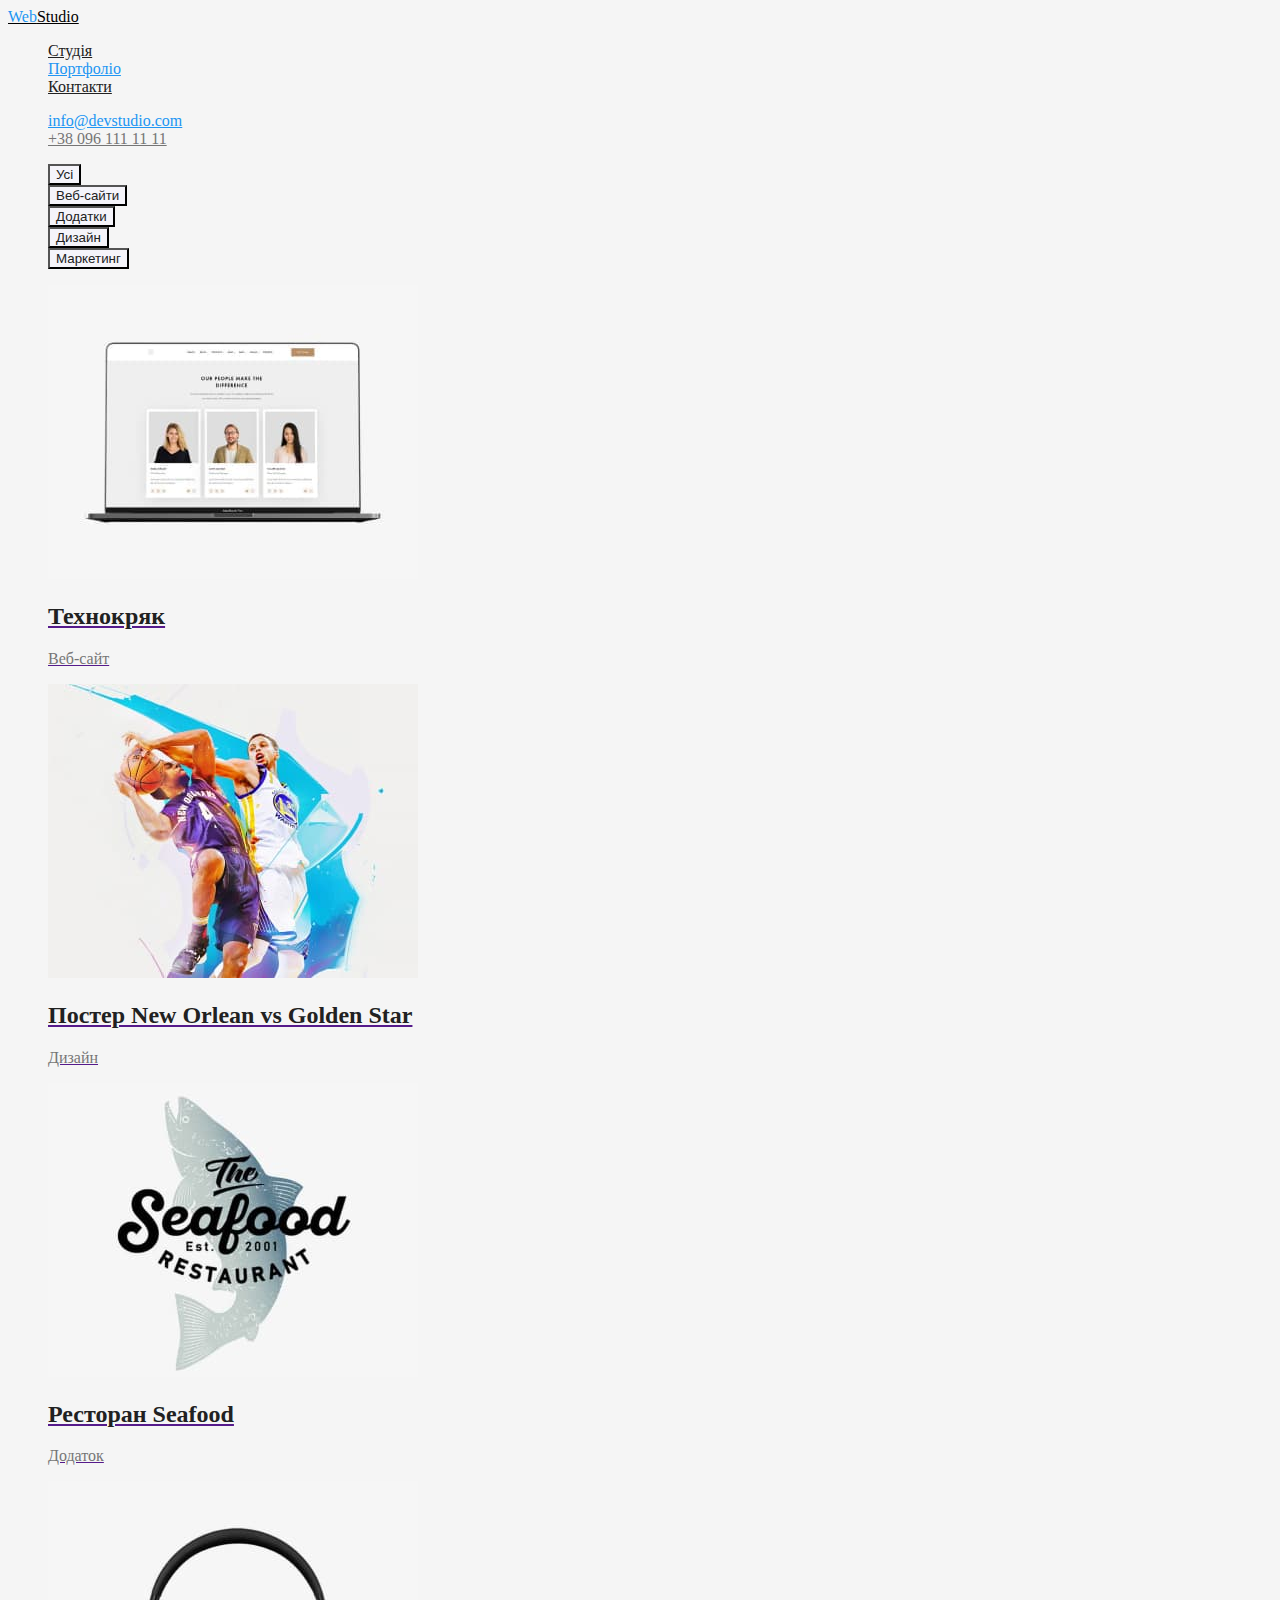
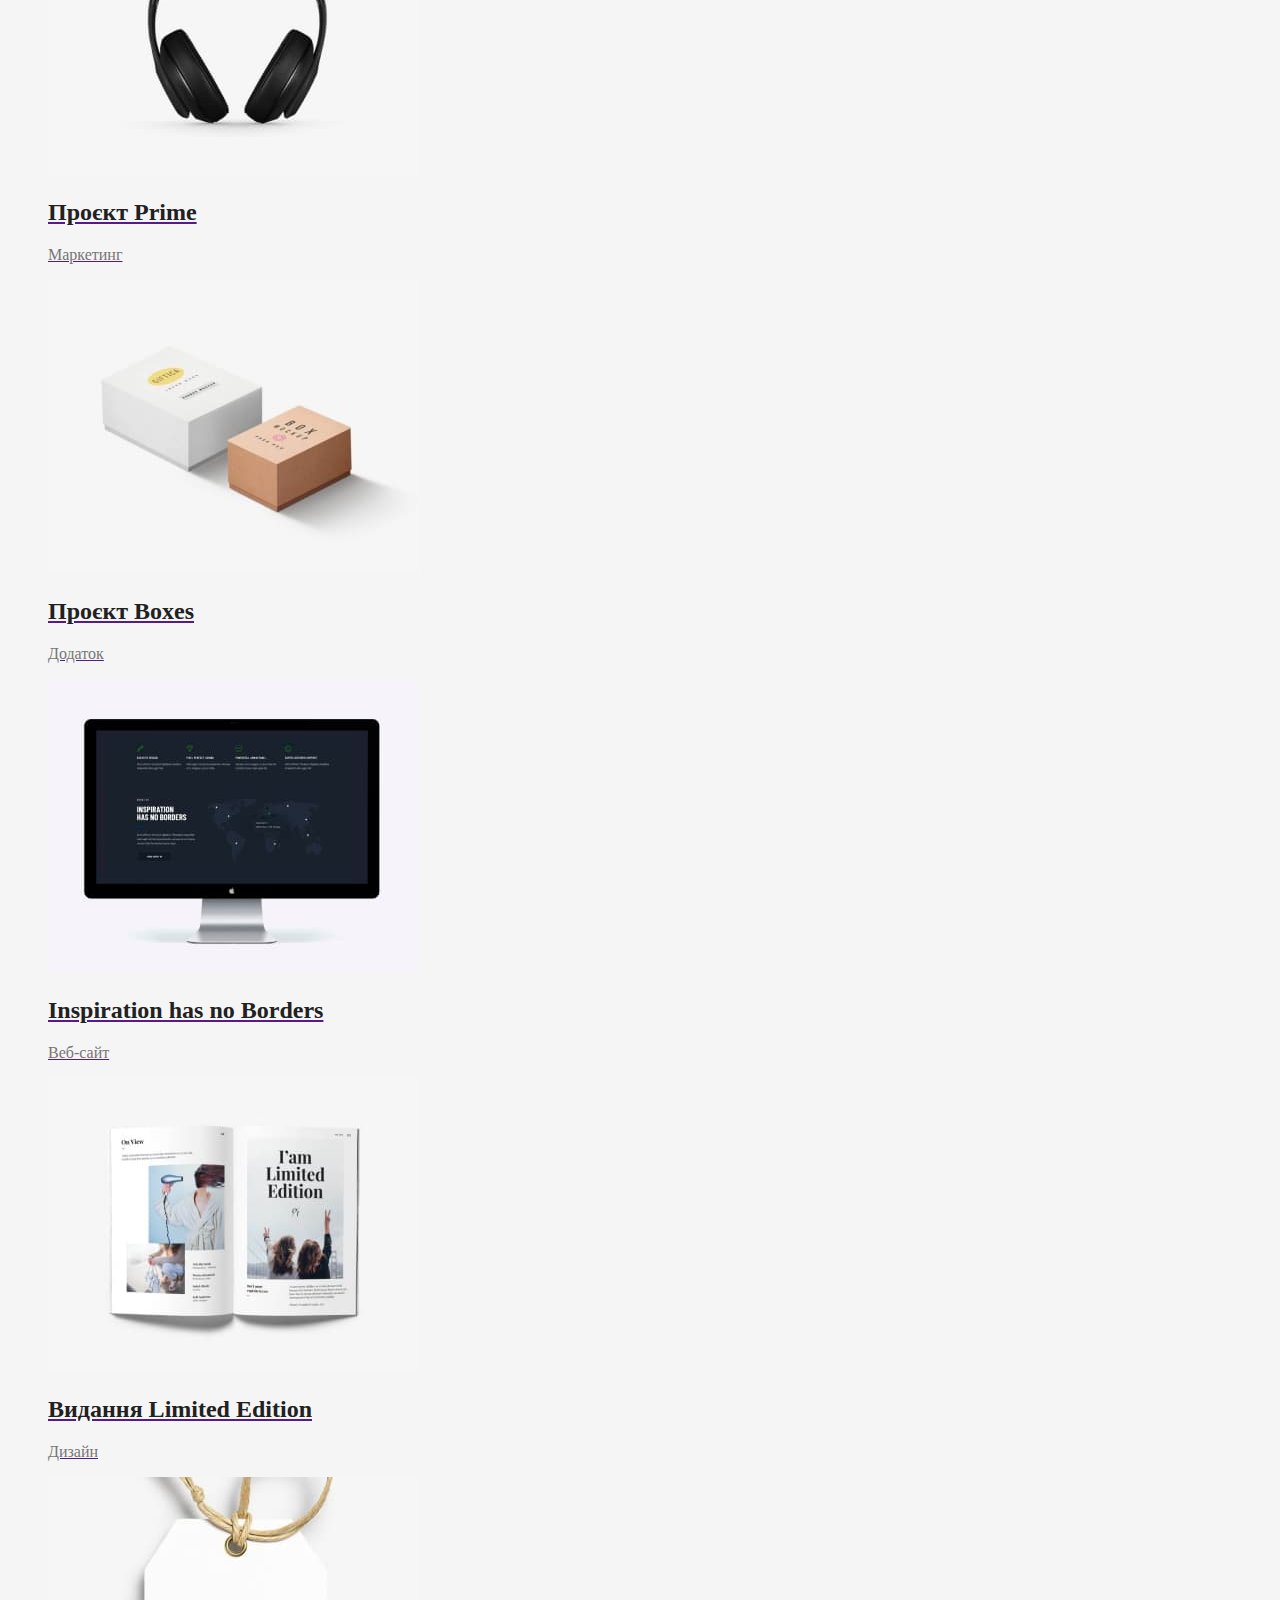
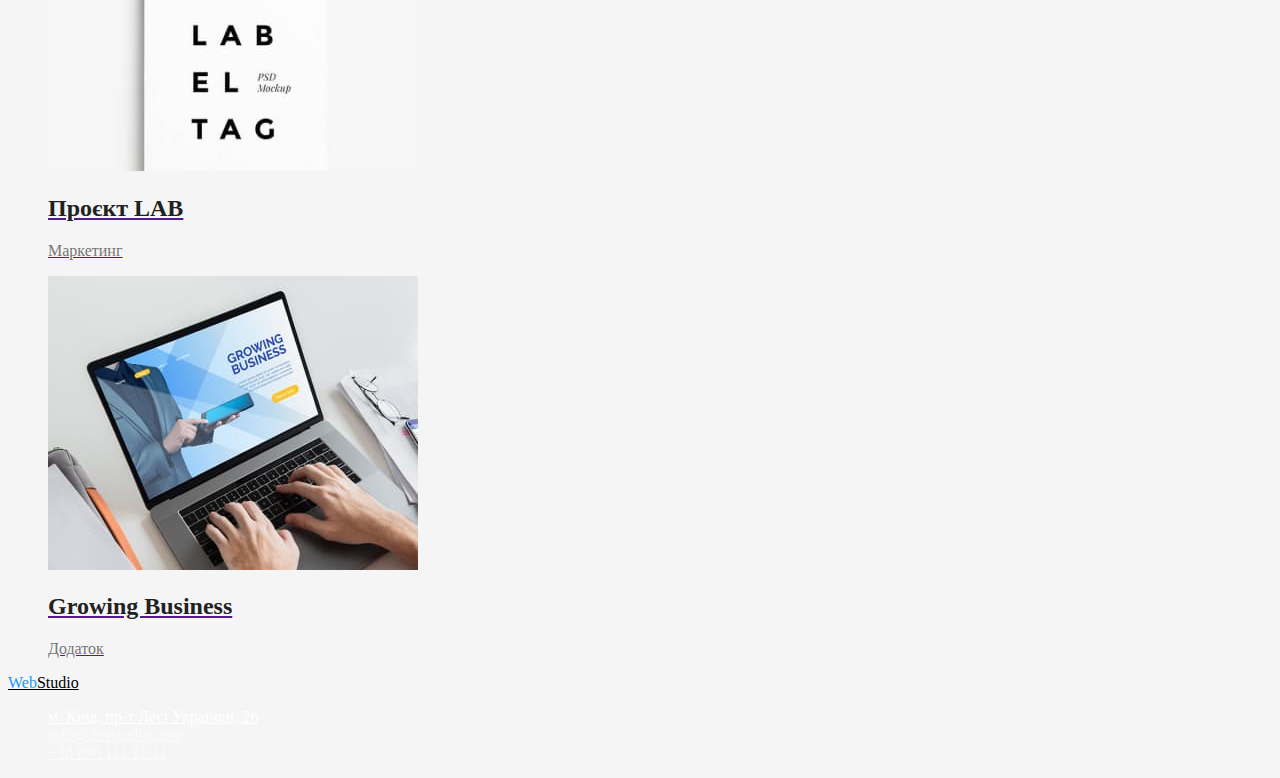
==== portfolio.html @ 7a1ec605 "добавляла колір" ====
<!DOCTYPE html>
<html lang="uk">
<head>
    <meta charset="UTF-8">
    <meta http-equiv="X-UA-Compatible" content="IE=edge">
    <meta name="viewport" content="width=device-width, initial-scale=1.0">
    <title>Document</title>
    <link rel="stylesheet" href="./css/styles.css">
</head>
<body>
    <!-- Шапка сторінки -->
    <header>
        <!-- Навігація на інші сторінки -->
        <nav>
            <a href="./index.html" class="logo"><span class="logo-word">Web</span>Studio</a>
        <ul class="site-nav">
            <li><a href="./index.html" class="link">Студія</a></li>
            <li><a href="./portfolio.html" class="link current">Портфоліо</a></li>
            <li><a href="#" class="link">Контакти</a></li>
        </ul>
        </nav>
        <!-- Контакти -->
        <ul class="auth-nav">
            <li><a href="malito:info@devstudio.com" class="molino">info@devstudio.com</a></li>
            <li><a href="tel:+380961111111" class="tel">+38 096 111 11 11</a></li>
        </ul>
    </header>
    <!--  Основний контент -->
    <main>
        <section>
            <!-- заголовок -->
            <h1 class="visually-hidden">Портфоліо</h1>
            <!-- кнопки-фільтри -->
            <ul>
                <li><button type="button" class="button secondary">Усі</button></li>
                <li><button type="button" class="button secondary">Веб-сайти</button></li>
                <li><button type="button" class="button secondary">Додатки</button></li>
                <li><button type="button" class="button secondary">Дизайн</button></li>
                <li><button type="button" class="button secondary">Маркетинг</button></li>
            </ul>
            <!-- картки портфоліо -->
            <ul class="work-list">
                <li><a href=""><img src="./images/img-8(1).jpg" alt="Група людей" width="370">
                <h2 class="title">Технокряк</h2><p class="text">Веб-сайт</p></a></li>
                <li><a href=""><img src="./images/img-8.jpg" alt="Баскетболісти" width="370">
                <h2 class="title">Постер New Orlean vs Golden Star</h2><p class="text">Дизайн</p></a></li>
                <li><a href=""><img src="./images/img-9.jpg" alt="Лого ресторану" width="370">
                <h2 class="title">Ресторан Seafood</h2><p class="text">Додаток</p></a></li>
                <li><a href=""><img src="./images/img-10.jpg" alt="Навушники" width="370">
                <h2 class="title">Проєкт Prime</h2><p class="text">Маркетинг</p></a></li>
                <li><a href=""><img src="./images/img-11.jpg" alt="Коробки" width="370">
                <h2 class="title">Проєкт Boxes</h2><p class="text">Додаток</p></a></li>
                <li><a href=""><img src="./images/img-12.jpg" alt="Монітор" width="370">
                <h2 lang="en" class="title">Inspiration has no Borders</h2><p class="text">Веб-сайт</p></a></li>
                <li><a href=""><img src="./images/img-13.jpg" alt="Журнал" width="370">
                <h2 class="title">Видання Limited Edition</h2><p class="text">Дизайн</p></a></li>
                <li><a href=""><img src="./images/img-14.jpg" alt="Бірка" width="370">
                <h2 class="title">Проєкт LAB</h2><p class="text">Маркетинг</p></a></li>
                <li><a href=""><img src="./images/img-15.jpg" alt="Ноутбук" width="370">
                <h2 lang="en" class="title">Growing Business</h2><p class="text">Додаток</p></a></li>
            </ul>
        </section>
    </main>
    <!-- Футер -->
   <footer>
    <a href="./index.html" class="logo"><span class="logo-word">Web</span>Studio</a>
    <address>
        <ul class="adress">
            <li><a href="https://goo.gl/maps/bKzN3VFKRx83bwKXA" target="_blank" rel="noopener noreferrer nofollow" class="adress-title">м. Київ, пр-т Лесі Українки, 26</a></li>
            <li><a href="malito:info@devstudio.com" class="adress-contact">info@devstudio.com</a></li>
            <li><a href="tel:+380961111111" class="adress-contact">+38 096 111 11 11</a></li>
        </ul>
    </address>
   </footer>
    </body>
</html>
---- css/styles.css ----
/* білий фон #F5F5F5 */
/* Вторинний колір фона #F5F4FA */
/* Колір футера #2F303A */

/* Лого чорний #000000 */


/* Футер білий rgba(255, 255, 255, 0.6) */


:root {
    --primary-text-color:#757575;
    --title-text-color:#212121;
    --accent-color:#2196F3;
    --primary-white-color:#FFFFFF;
    --background-white:#F5F5F5;
    --hover-blue-color:#188CE8;
}


body {
    background-color: var(--background-white);
    color: var(--primary-text-color);
}

/* logo */
.logo {
color: #000000;
}

.logo:hover {
    color: var(--accent-color);
}

.logo-word {
    color: var(--accent-color);
}

/* маркери */
ul {
    list-style: none;
}

/* прихований текст */
.visually-hidden {
  position: absolute;
    white-space: nowrap;
    width: 1px;
    height: 1px;
    overflow: hidden;
    border: 0;
    padding: 0;
    clip: rect(0 0 0 0);
    clip-path: inset(50%);
    margin: -1px;
}

/* site nav */
.site-nav .link {
    color: var(--title-text-color);
}

.site-nav .link:hover,
.site-nav .link:focus {
    color: var(--accent-color);
}

.site-nav .link.current {
    color: var(--accent-color);
}

/* контакти */
.auth-nav .tel {
    color: var(--primary-text-color);
}

.auth-nav .molino {
    color: var(--accent-color);
}

.auth-nav .tel:hover,
.auth-nav .tel:focus {
    color: var(--accent-color);
}

.auth-nav .molino:focus {
    color: var(--accent-color);
}

/* footer */
.adress {
     font-style: normal;
}

.adress-title {
    color: var(--primary-white-color);
}

.adress-contact {
    color: rgba(255, 255, 255, 0.6);
}

/* index */
/* hero */
.hero-title {
    color: var(--primary-white-color);
}

/* button */
.button {
    color: var(--primary-white-color);
    background-color: var(--accent-color);
}

.button.primary {
    color: var(--primary-white-color);
    background-color: var(--accent-color);
}

.button.primary:hover {
    color: var(--primary-white-color);
    background-color: var(--hover-blue-color);
}

.button.primary:focus {
    color: var(--primary-white-color);
    background-color: var(--hover-blue-color);
}

/* section */
.section .section-title {
    color: var(--title-text-color);
}

/* features */
.features .title {
    color: var(--title-text-color);
}

/* team */
.team-list .title {
    color: var(--title-text-color);
}

/* portfolio */
/* button */
.button.secondary {
    color: var(--title-text-color);
    background-color: #F5F4FA;
}

.button.secondary:hover {
    color: var(--primary-white-color);
    background-color: var(--accent-color);
}

.button.secondary:focus {
    color: var(--primary-white-color);
    background-color: var(--accent-color);
}

/* work */
.work-list .title {
    color: var(--title-text-color);
}

.work-list .text {
    color: var(--primary-text-color);
}
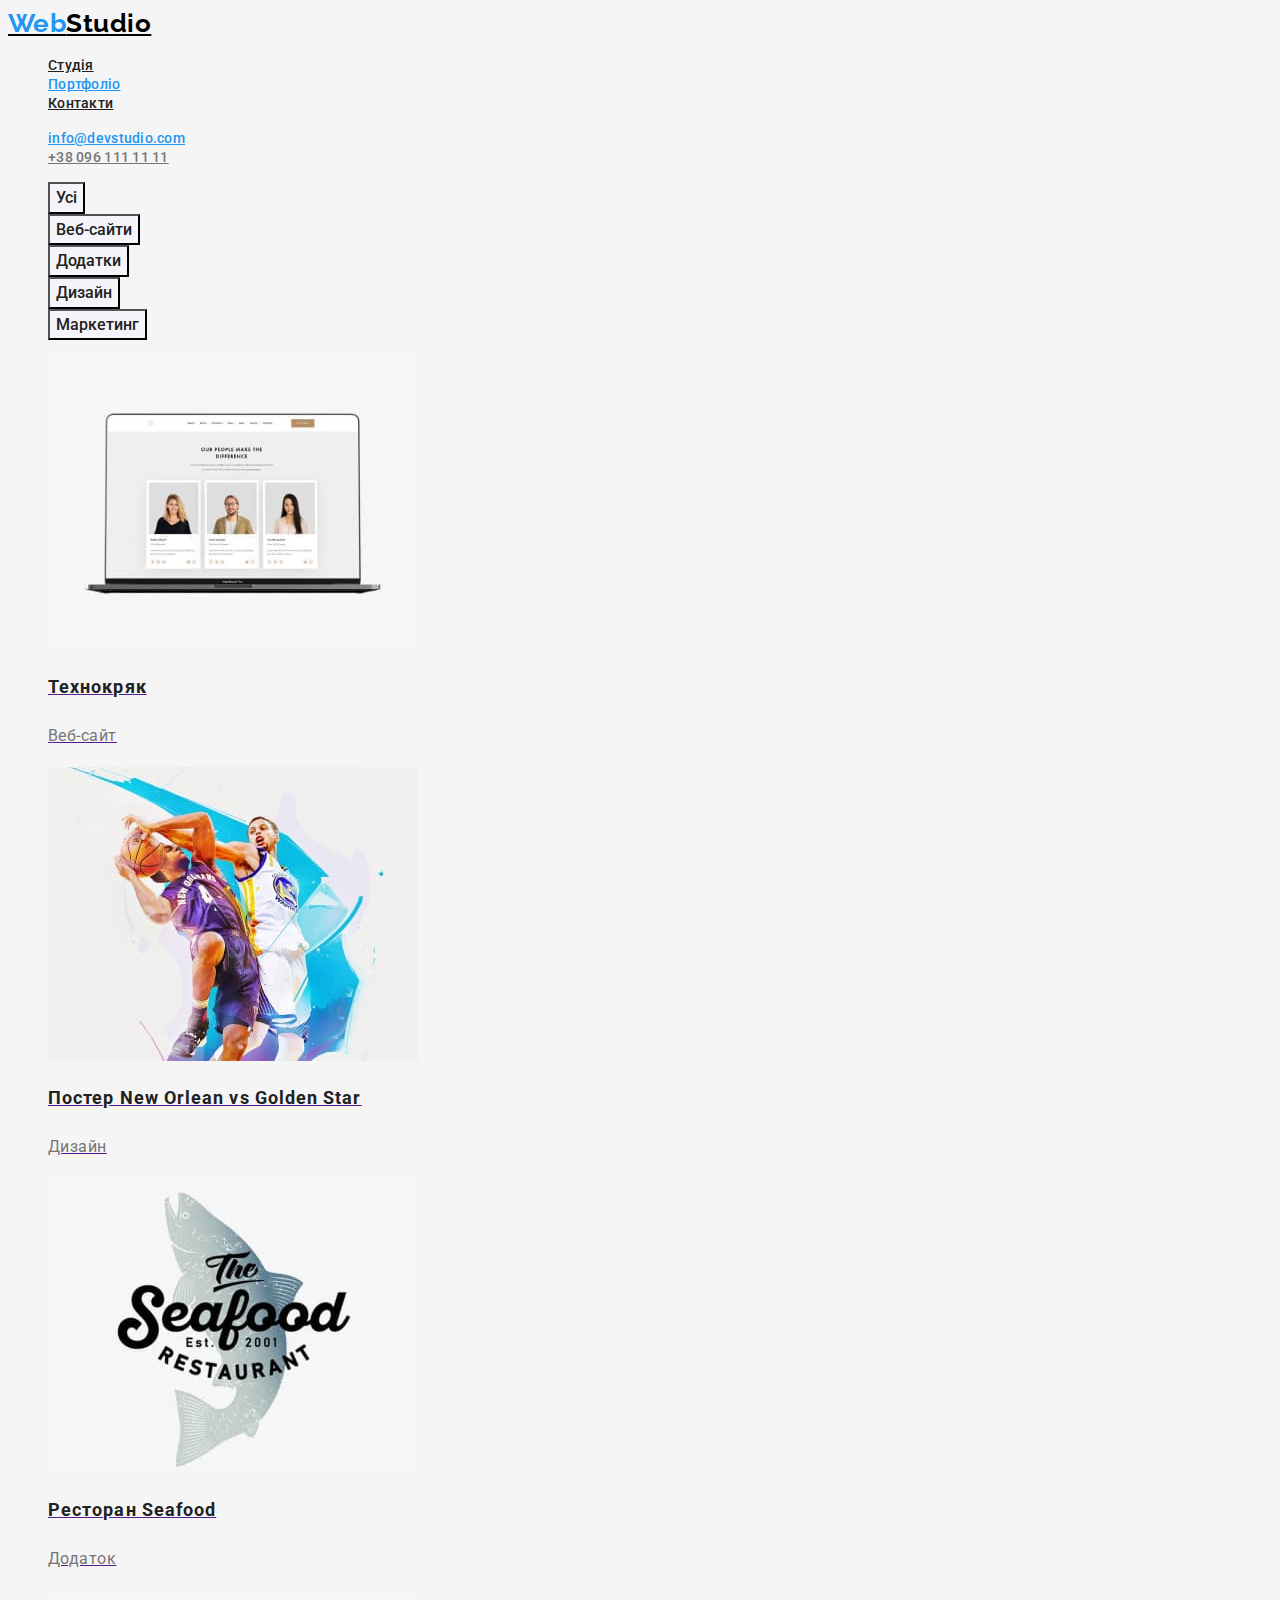
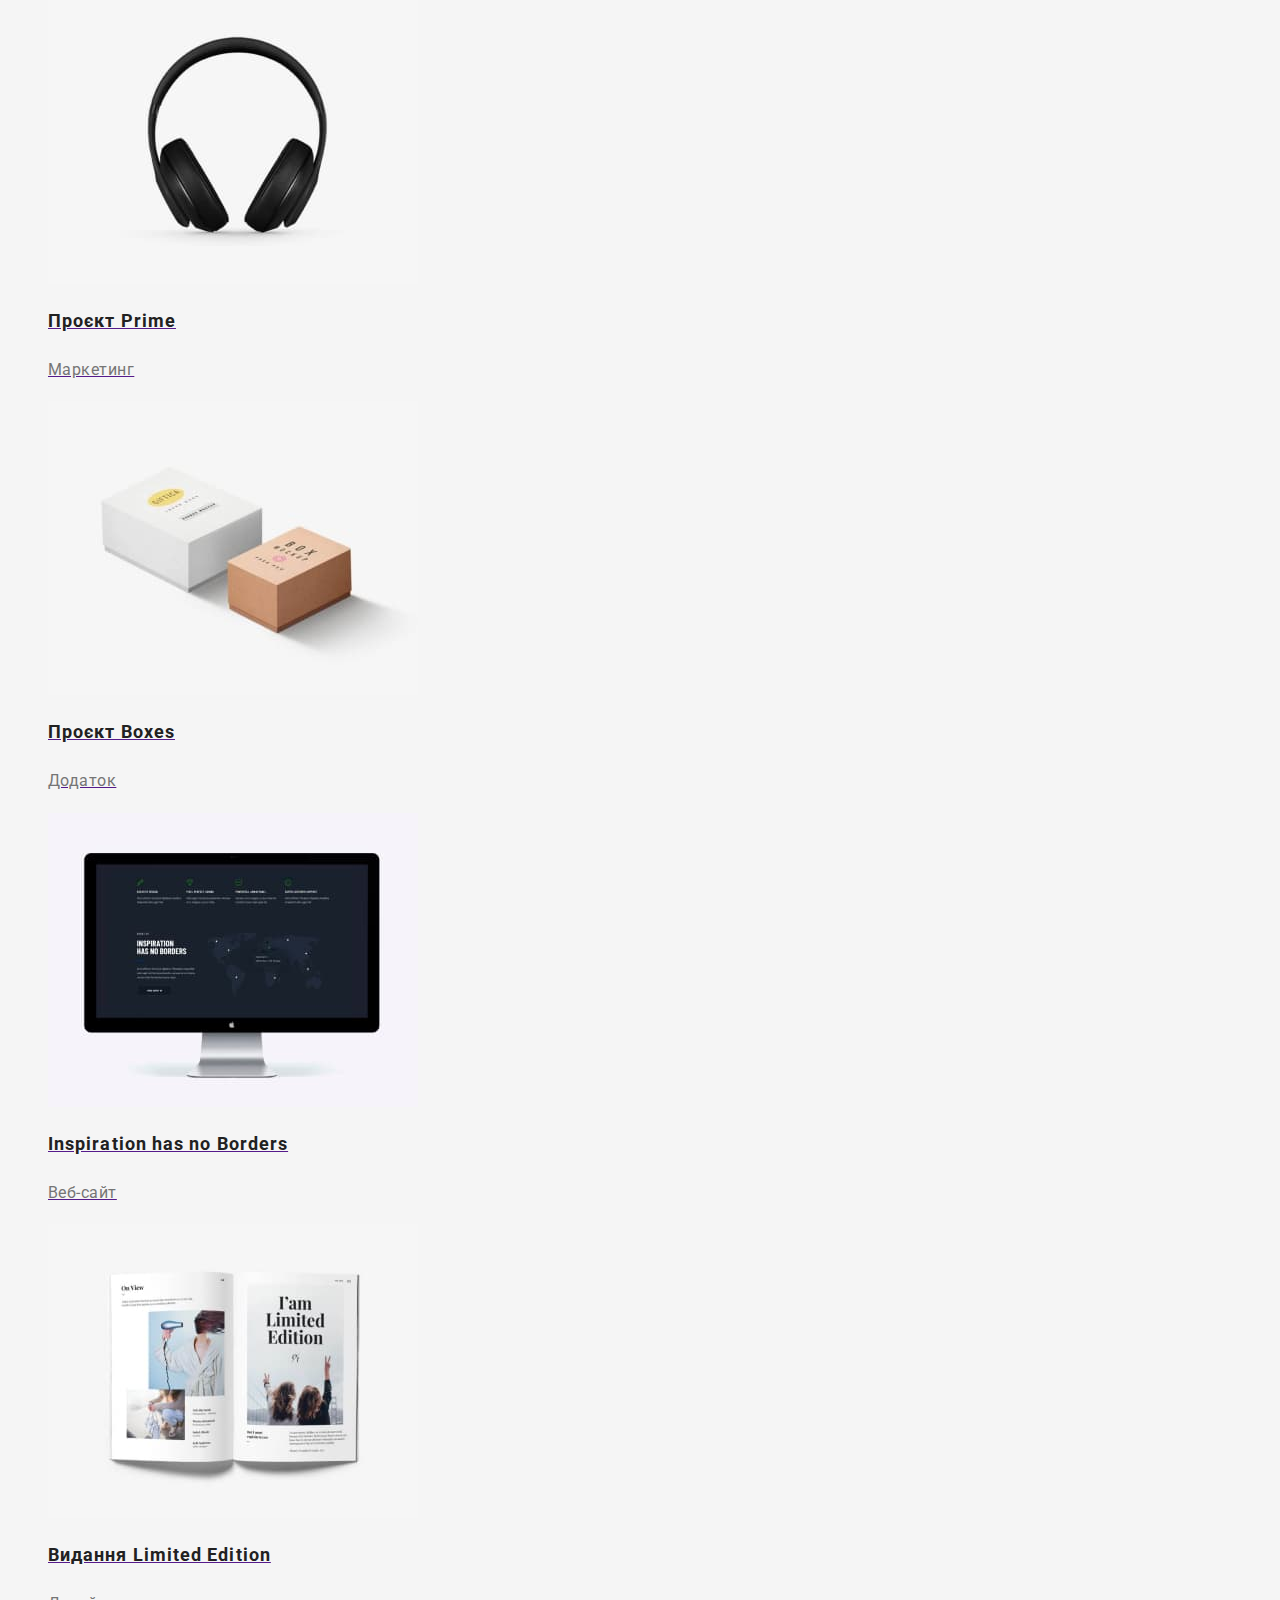
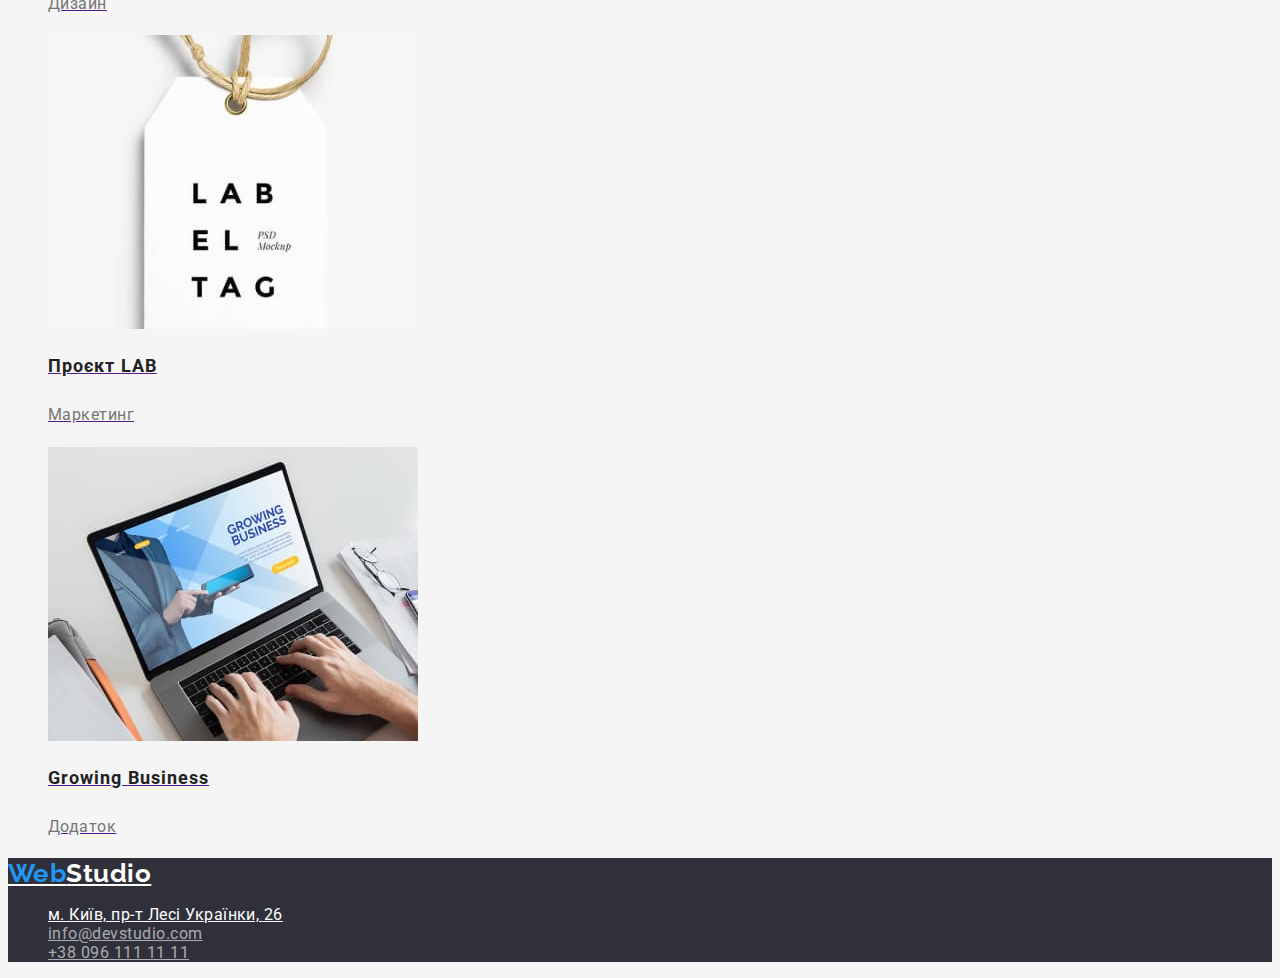
==== commit a590a178: "добавила стилі шрифтів" ====
--- a/portfolio.html
+++ b/portfolio.html
@@ -5,6 +5,9 @@
     <meta http-equiv="X-UA-Compatible" content="IE=edge">
     <meta name="viewport" content="width=device-width, initial-scale=1.0">
     <title>Document</title>
+    <link rel="preconnect" href="https://fonts.googleapis.com">
+<link rel="preconnect" href="https://fonts.gstatic.com" crossorigin>
+<link href="https://fonts.googleapis.com/css2?family=Raleway:wght@700&family=Roboto:wght@400;500;700;900&display=swap" rel="stylesheet">
     <link rel="stylesheet" href="./css/styles.css">
 </head>
 <body>
@@ -62,7 +65,7 @@
         </section>
     </main>
     <!-- Футер -->
-   <footer>
+   <footer class="footer">
     <a href="./index.html" class="logo"><span class="logo-word">Web</span>Studio</a>
     <address>
         <ul class="adress">
--- a/css/styles.css
+++ b/css/styles.css
@@ -14,6 +14,7 @@
     --accent-color:#2196F3;
     --primary-white-color:#FFFFFF;
     --background-white:#F5F5F5;
+    --background-grey:#2F303A;
     --hover-blue-color:#188CE8;
 }
 
@@ -21,11 +22,19 @@
 body {
     background-color: var(--background-white);
     color: var(--primary-text-color);
+
+    font-family: roboto, sans-serif;
+    letter-spacing: 0.03em;
 }
 
 /* logo */
 .logo {
-color: #000000;
+    color: #000000;
+
+    font-family: Raleway, sans-serif;
+    font-weight: 700;
+    font-size: 26px;
+    line-height: 1.2;
 }
 
 .logo:hover {
@@ -34,6 +43,8 @@
 
 .logo-word {
     color: var(--accent-color);
+
+    font-family: Raleway, sans-serif;
 }
 
 /* маркери */
@@ -58,6 +69,11 @@
 /* site nav */
 .site-nav .link {
     color: var(--title-text-color);
+    letter-spacing: 0.02em;
+
+    font-weight: 500;
+    font-size: 14px;
+    line-height: 1.14;
 }
 
 .site-nav .link:hover,
@@ -78,6 +94,14 @@
     color: var(--accent-color);
 }
 
+.auth-nav .tel,
+.auth-nav .molino {
+    font-weight: 500;
+    font-size: 14px;
+    line-height: 1.14;
+    letter-spacing: 0.02em;
+}
+
 .auth-nav .tel:hover,
 .auth-nav .tel:focus {
     color: var(--accent-color);
@@ -88,8 +112,34 @@
 }
 
 /* footer */
+.footer {
+    background-color: var(--background-grey);
+}
+
+.footer .logo {
+    color: var(--primary-white-color);
+
+    font-family: Raleway, sans-serif;
+    font-weight: 700;
+    font-size: 26px;
+    line-height: 1.2;
+}
+
+.logo:hover {
+    color: var(--accent-color);
+}
+
+.logo-word {
+    color: var(--accent-color);
+
+    font-family: Raleway, sans-serif;
+}
+
 .adress {
      font-style: normal;
+     font-weight: 400;
+     font-size: 16px;
+     line-height: 1.19;
 }
 
 .adress-title {
@@ -102,19 +152,37 @@
 
 /* index */
 /* hero */
+.hero {
+    background-color: var(--background-grey);
+}
 .hero-title {
     color: var(--primary-white-color);
+
+    font-style: normal;
+    font-weight: 900;
+    font-size: 44px;
+    line-height: 1.4;
+    text-align: center;
+    letter-spacing: 0.06em;
+    text-transform: uppercase;
 }
 
 /* button */
 .button {
     color: var(--primary-white-color);
     background-color: var(--accent-color);
+
+    font-family: inherit;
+    font-weight: 700;
+    font-size: 16px;
+    line-height: 1.9;
 }
 
 .button.primary {
     color: var(--primary-white-color);
     background-color: var(--accent-color);
+
+    letter-spacing: 0.06em;
 }
 
 .button.primary:hover {
@@ -125,21 +193,52 @@
 .button.primary:focus {
     color: var(--primary-white-color);
     background-color: var(--hover-blue-color);
-}
-
-/* section */
-.section .section-title {
-    color: var(--title-text-color);
 }
 
 /* features */
 .features .title {
     color: var(--title-text-color);
-}
-
-/* team */
-.team-list .title {
-    color: var(--title-text-color);
+
+    font-weight: 700;
+    font-size: 14px;
+    line-height: 1.14;
+    text-transform: uppercase;
+}
+
+.features .text {
+    font-weight: 400;
+    font-size: 14px;
+    line-height: 1.7;
+}
+
+/* section */
+.section .section-title,
+.team .team-title {
+    color: var(--title-text-color);
+
+    font-weight: 700;
+    font-size: 36px;
+    line-height: 1.17;
+}
+
+/* команда */
+.team {
+    background-color: #F5F4FA;
+}
+.worker .worker-title {
+    color: var(--title-text-color);
+
+    font-weight: 500; 
+    font-size: 16px;
+    line-height: 1.19;
+    text-align: center;
+}
+
+.worker .worker-text {
+    font-weight: 400;
+    font-size: 16px;
+    line-height: 1.19;
+    text-align: center;
 }
 
 /* portfolio */
@@ -147,6 +246,10 @@
 .button.secondary {
     color: var(--title-text-color);
     background-color: #F5F4FA;
+
+    font-weight: 500;
+    font-size: 16px;
+    line-height: 1.6;
 }
 
 .button.secondary:hover {
@@ -162,8 +265,17 @@
 /* work */
 .work-list .title {
     color: var(--title-text-color);
+
+    font-weight: 700;
+    font-size: 18px;
+    line-height: 2;
+    letter-spacing: 0.06em;
 }
 
 .work-list .text {
     color: var(--primary-text-color);
+
+    font-weight: 400;
+    font-size: 16px;
+    line-height: 1.9;
 }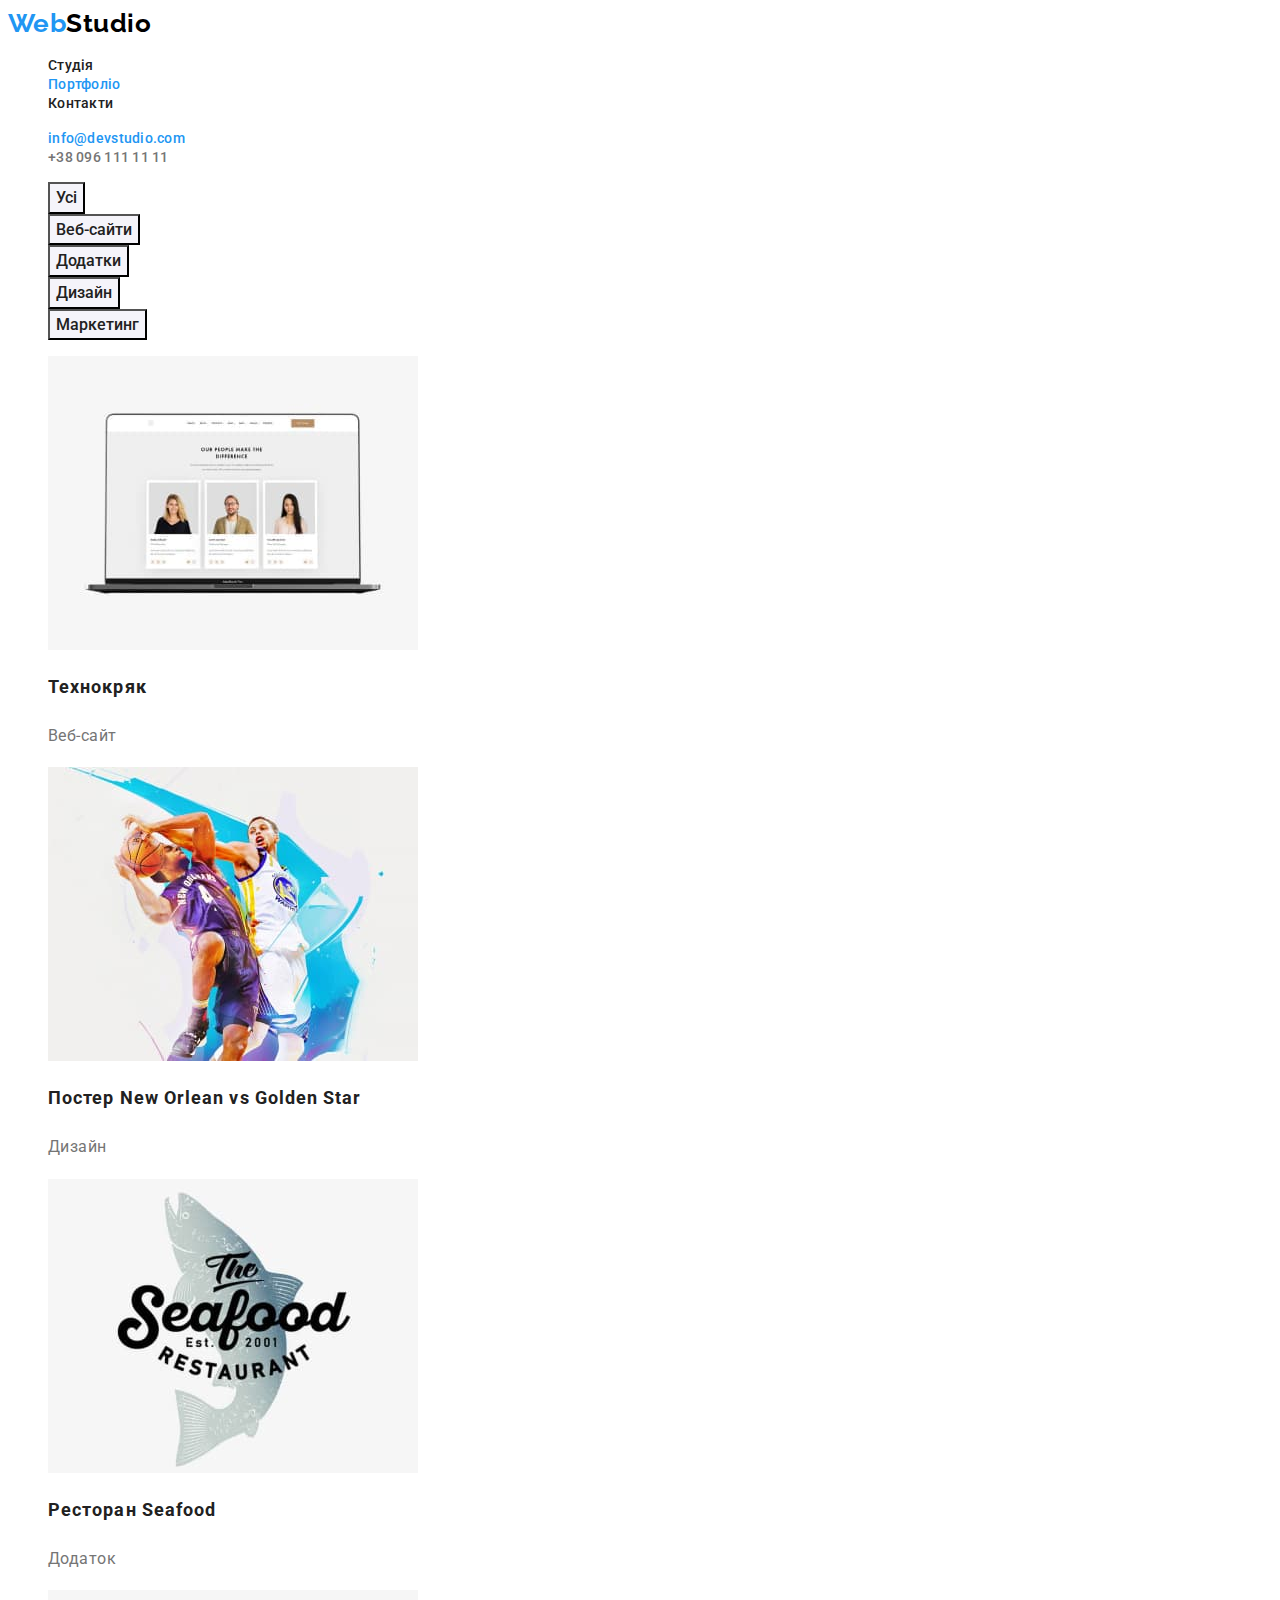
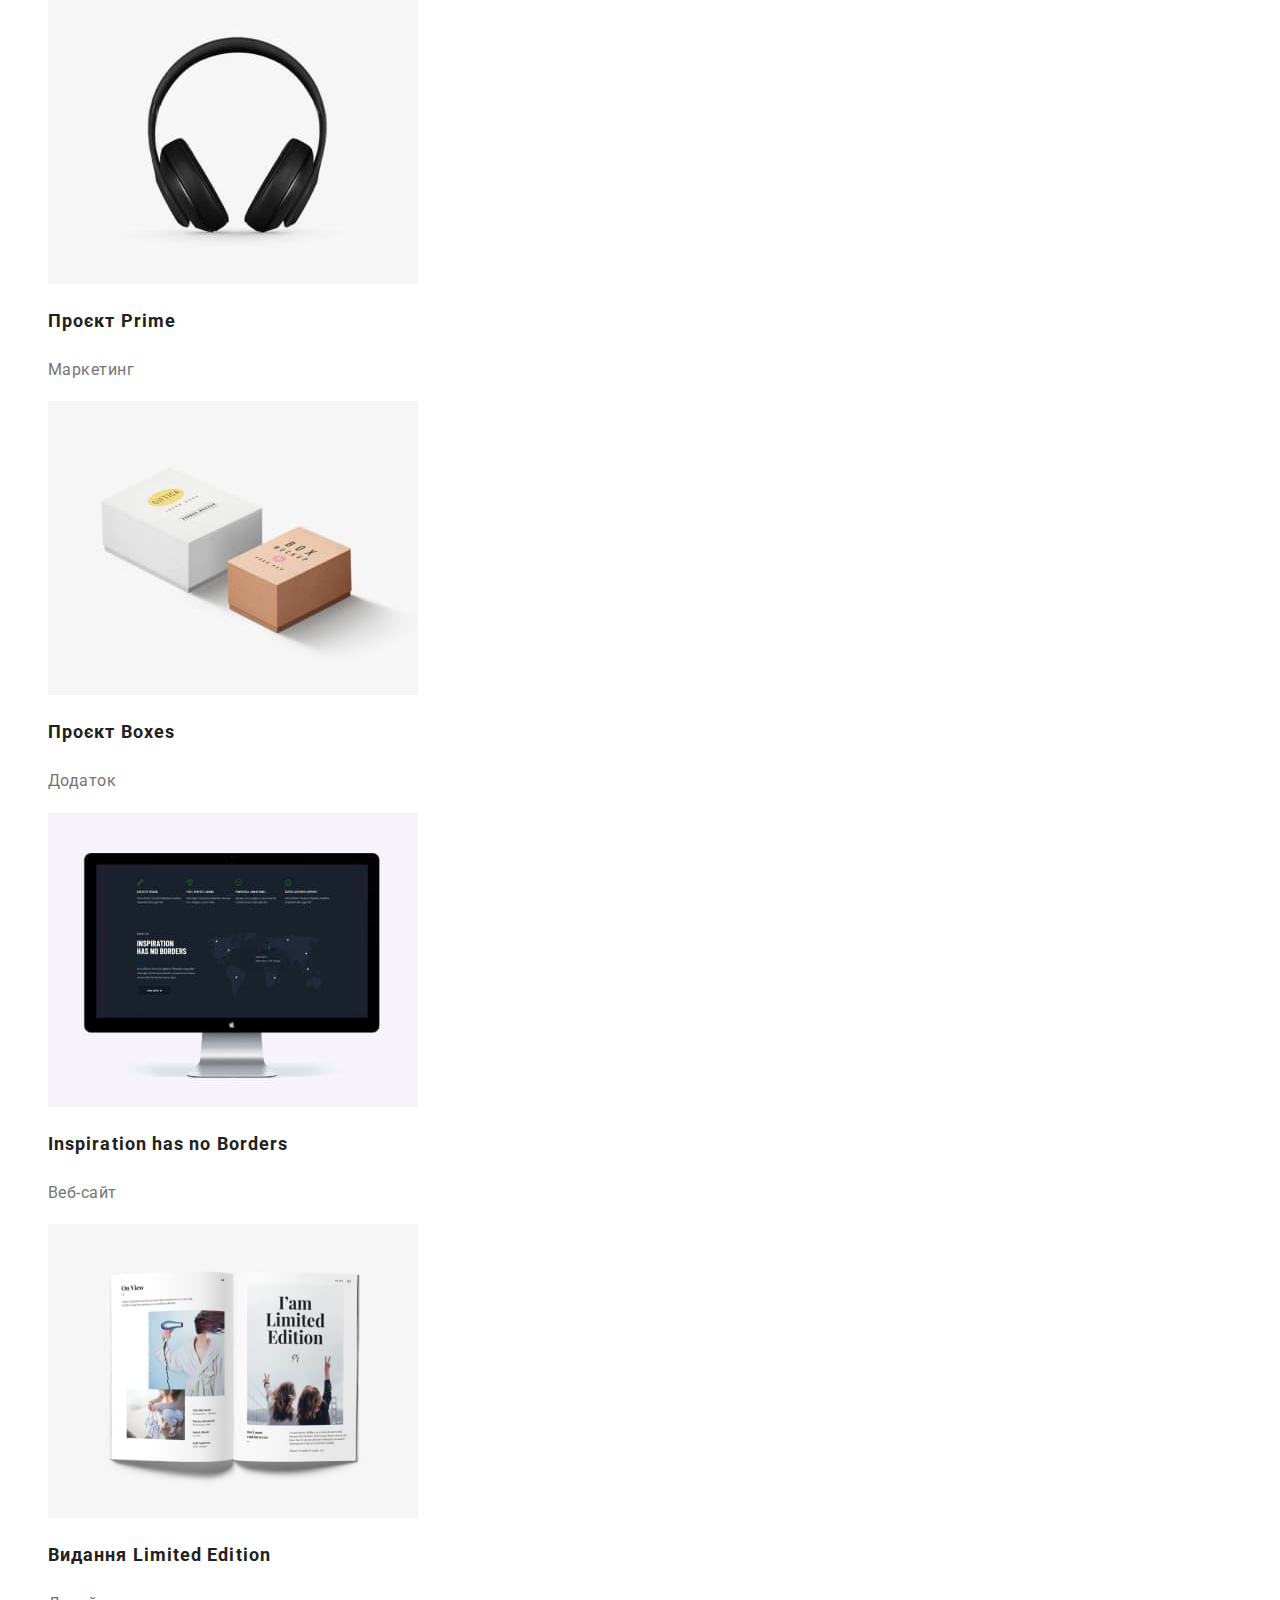
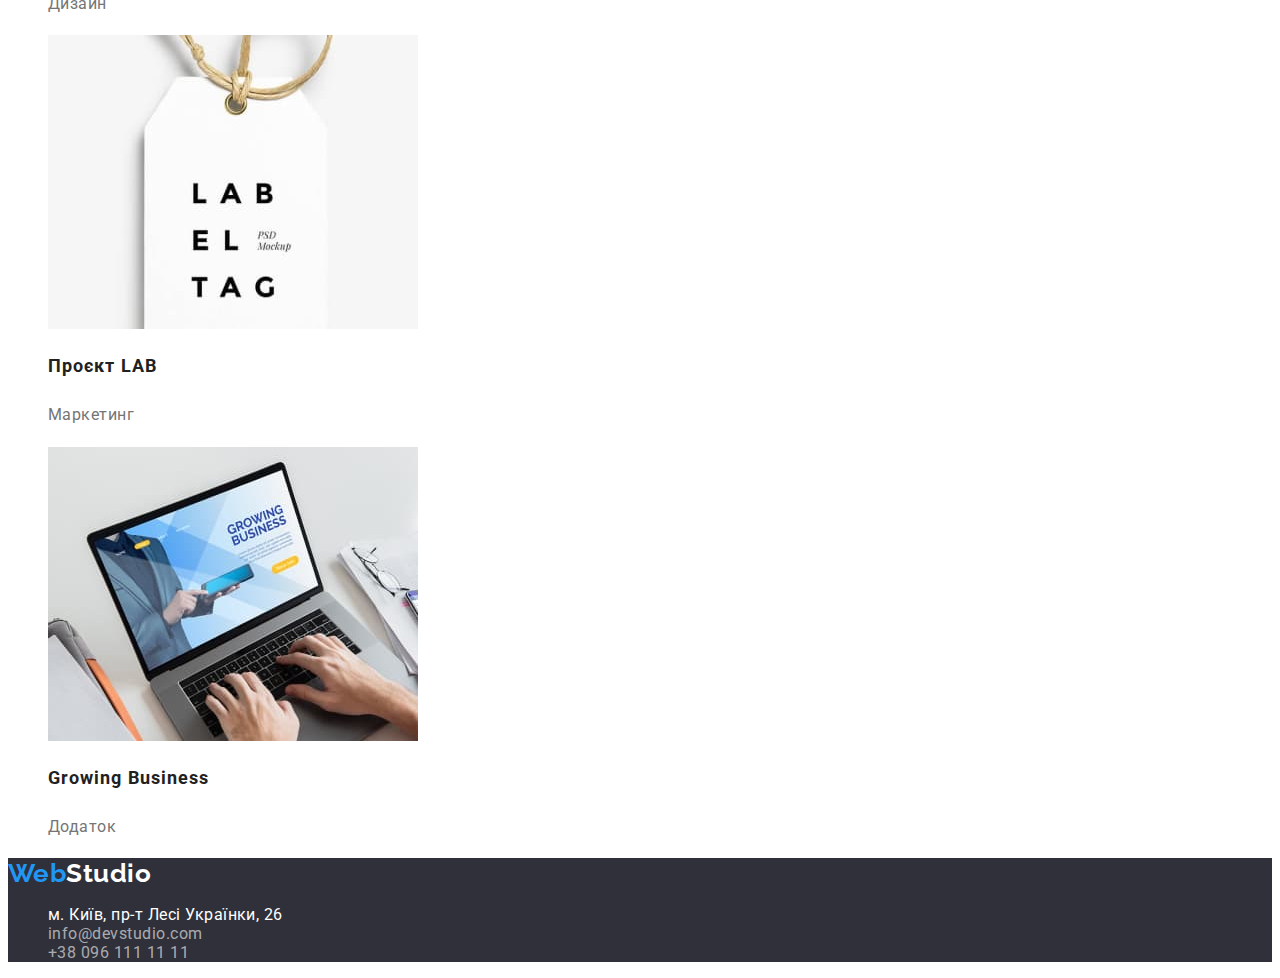
==== commit 4b19873f: "добавила стилі для шрифтів" ====
--- a/portfolio.html
+++ b/portfolio.html
@@ -35,7 +35,7 @@
             <h1 class="visually-hidden">Портфоліо</h1>
             <!-- кнопки-фільтри -->
             <ul>
-                <li><button type="button" class="button secondary">Усі</button></li>
+                <li><button type="button" class="button secondary current">Усі</button></li>
                 <li><button type="button" class="button secondary">Веб-сайти</button></li>
                 <li><button type="button" class="button secondary">Додатки</button></li>
                 <li><button type="button" class="button secondary">Дизайн</button></li>
@@ -43,23 +43,23 @@
             </ul>
             <!-- картки портфоліо -->
             <ul class="work-list">
-                <li><a href=""><img src="./images/img-8(1).jpg" alt="Група людей" width="370">
+                <li><a href="" class="link"><img src="./images/img-8(1).jpg" alt="Група людей" width="370">
                 <h2 class="title">Технокряк</h2><p class="text">Веб-сайт</p></a></li>
-                <li><a href=""><img src="./images/img-8.jpg" alt="Баскетболісти" width="370">
+                <li><a href="" class="link"><img src="./images/img-8.jpg" alt="Баскетболісти" width="370">
                 <h2 class="title">Постер New Orlean vs Golden Star</h2><p class="text">Дизайн</p></a></li>
-                <li><a href=""><img src="./images/img-9.jpg" alt="Лого ресторану" width="370">
+                <li><a href="" class="link"><img src="./images/img-9.jpg" alt="Лого ресторану" width="370">
                 <h2 class="title">Ресторан Seafood</h2><p class="text">Додаток</p></a></li>
-                <li><a href=""><img src="./images/img-10.jpg" alt="Навушники" width="370">
+                <li><a href="" class="link"><img src="./images/img-10.jpg" alt="Навушники" width="370">
                 <h2 class="title">Проєкт Prime</h2><p class="text">Маркетинг</p></a></li>
-                <li><a href=""><img src="./images/img-11.jpg" alt="Коробки" width="370">
+                <li><a href="" class="link"><img src="./images/img-11.jpg" alt="Коробки" width="370">
                 <h2 class="title">Проєкт Boxes</h2><p class="text">Додаток</p></a></li>
-                <li><a href=""><img src="./images/img-12.jpg" alt="Монітор" width="370">
+                <li><a href="" class="link"><img src="./images/img-12.jpg" alt="Монітор" width="370">
                 <h2 lang="en" class="title">Inspiration has no Borders</h2><p class="text">Веб-сайт</p></a></li>
-                <li><a href=""><img src="./images/img-13.jpg" alt="Журнал" width="370">
+                <li><a href="" class="link"><img src="./images/img-13.jpg" alt="Журнал" width="370">
                 <h2 class="title">Видання Limited Edition</h2><p class="text">Дизайн</p></a></li>
-                <li><a href=""><img src="./images/img-14.jpg" alt="Бірка" width="370">
+                <li><a href="" class="link"><img src="./images/img-14.jpg" alt="Бірка" width="370">
                 <h2 class="title">Проєкт LAB</h2><p class="text">Маркетинг</p></a></li>
-                <li><a href=""><img src="./images/img-15.jpg" alt="Ноутбук" width="370">
+                <li><a href="" class="link"><img src="./images/img-15.jpg" alt="Ноутбук" width="370">
                 <h2 lang="en" class="title">Growing Business</h2><p class="text">Додаток</p></a></li>
             </ul>
         </section>
--- a/css/styles.css
+++ b/css/styles.css
@@ -10,17 +10,18 @@
 
 :root {
     --primary-text-color:#757575;
+    --secondary-gray-color:#F5F4FA;
     --title-text-color:#212121;
     --accent-color:#2196F3;
     --primary-white-color:#FFFFFF;
-    --background-white:#F5F5F5;
+    --secondary-white-color:rgba(255, 255, 255, 0.6);
     --background-grey:#2F303A;
     --hover-blue-color:#188CE8;
 }
 
 
 body {
-    background-color: var(--background-white);
+    background-color: var(--primary-white-color);
     color: var(--primary-text-color);
 
     font-family: roboto, sans-serif;
@@ -35,6 +36,7 @@
     font-weight: 700;
     font-size: 26px;
     line-height: 1.2;
+    text-decoration: none;
 }
 
 .logo:hover {
@@ -74,6 +76,7 @@
     font-weight: 500;
     font-size: 14px;
     line-height: 1.14;
+    text-decoration: none;
 }
 
 .site-nav .link:hover,
@@ -100,6 +103,7 @@
     font-size: 14px;
     line-height: 1.14;
     letter-spacing: 0.02em;
+    text-decoration: none;
 }
 
 .auth-nav .tel:hover,
@@ -123,6 +127,7 @@
     font-weight: 700;
     font-size: 26px;
     line-height: 1.2;
+    text-decoration: none;
 }
 
 .logo:hover {
@@ -144,10 +149,20 @@
 
 .adress-title {
     color: var(--primary-white-color);
+    text-decoration: none;
 }
 
 .adress-contact {
-    color: rgba(255, 255, 255, 0.6);
+    color: var(--secondary-white-color);
+    text-decoration: none;
+}
+
+.adress-contact:hover {
+    color: var(--accent-color);
+}
+
+.adress-contact:focus {
+    color: var(--accent-color);
 }
 
 /* index */
@@ -183,6 +198,7 @@
     background-color: var(--accent-color);
 
     letter-spacing: 0.06em;
+    cursor: pointer;
 }
 
 .button.primary:hover {
@@ -223,7 +239,7 @@
 
 /* команда */
 .team {
-    background-color: #F5F4FA;
+    background-color: var(--secondary-gray-color);
 }
 .worker .worker-title {
     color: var(--title-text-color);
@@ -245,14 +261,15 @@
 /* button */
 .button.secondary {
     color: var(--title-text-color);
-    background-color: #F5F4FA;
+    background-color: var(--secondary-gray-color);
 
     font-weight: 500;
     font-size: 16px;
     line-height: 1.6;
-}
-
-.button.secondary:hover {
+    cursor: pointer;
+}
+
+.button.secondary:hover{
     color: var(--primary-white-color);
     background-color: var(--accent-color);
 }
@@ -278,4 +295,8 @@
     font-weight: 400;
     font-size: 16px;
     line-height: 1.9;
+}
+
+.work-list .link {
+    text-decoration: none;
 }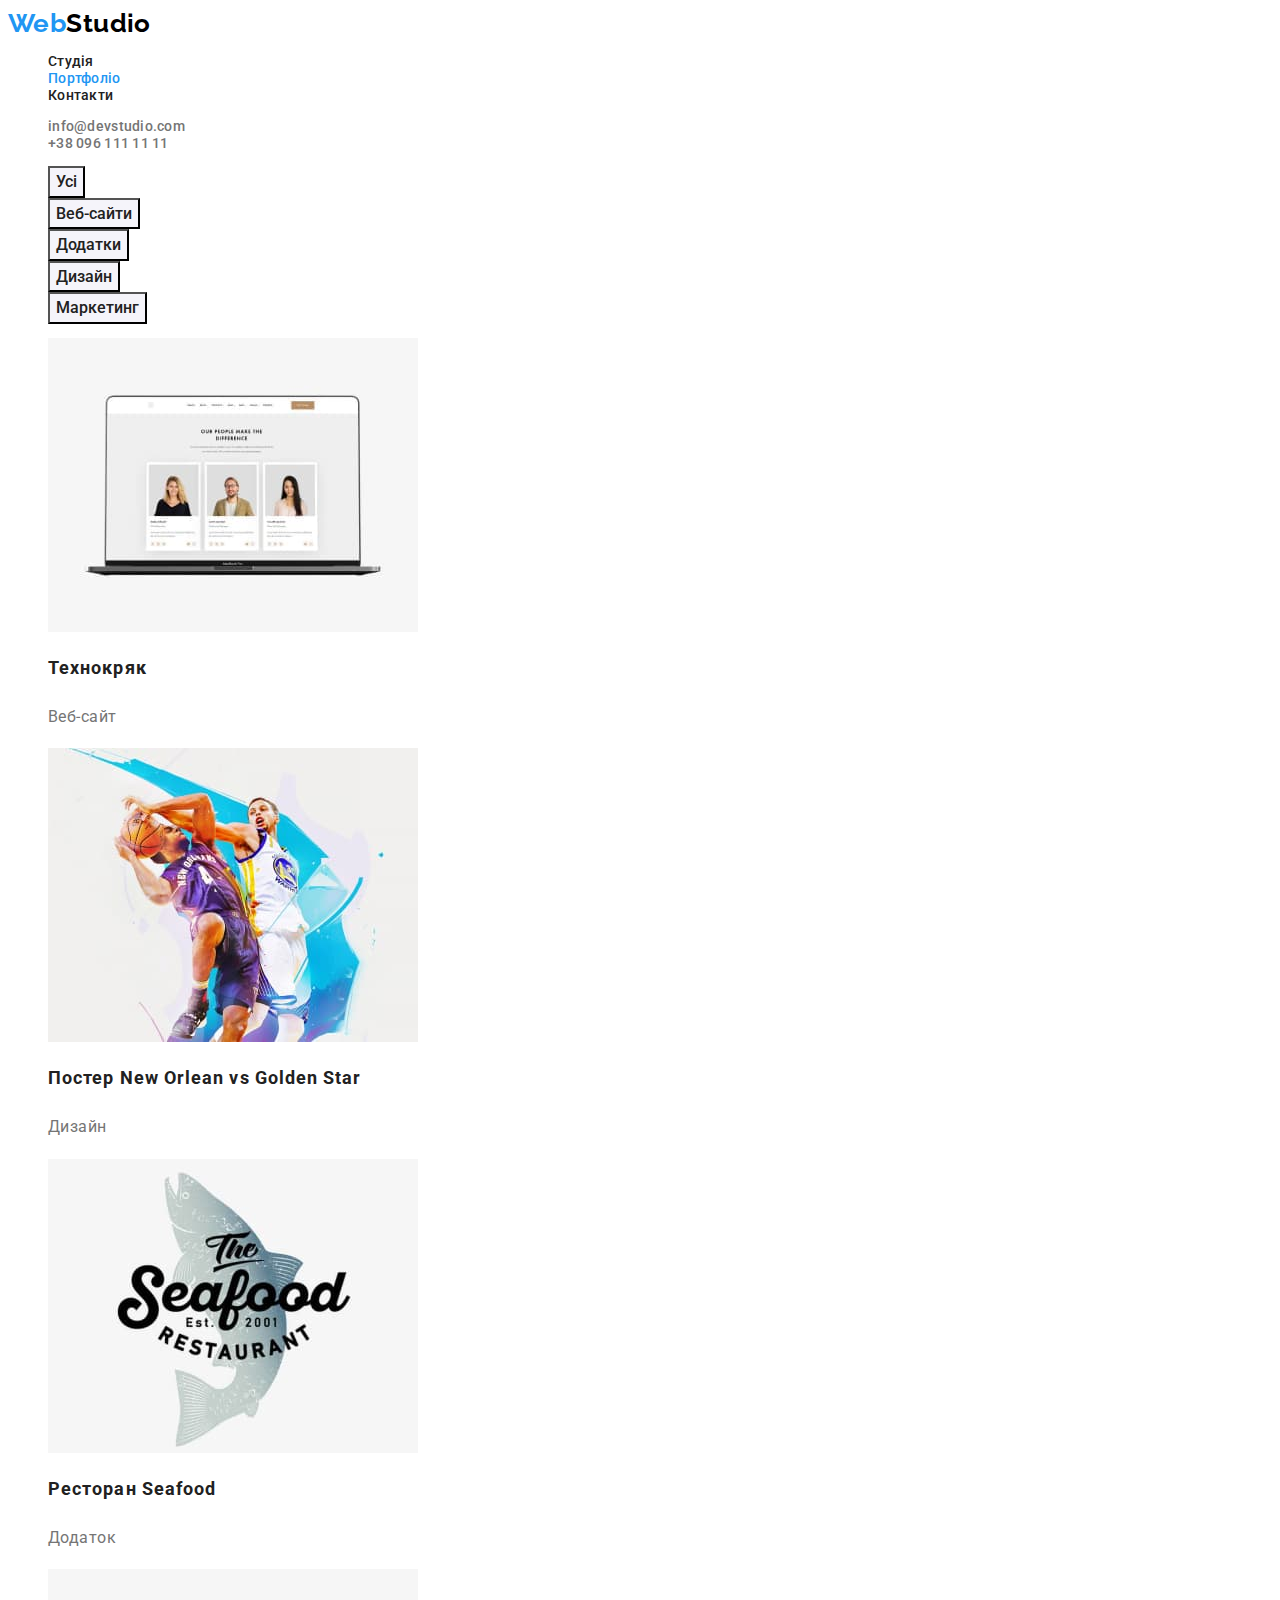
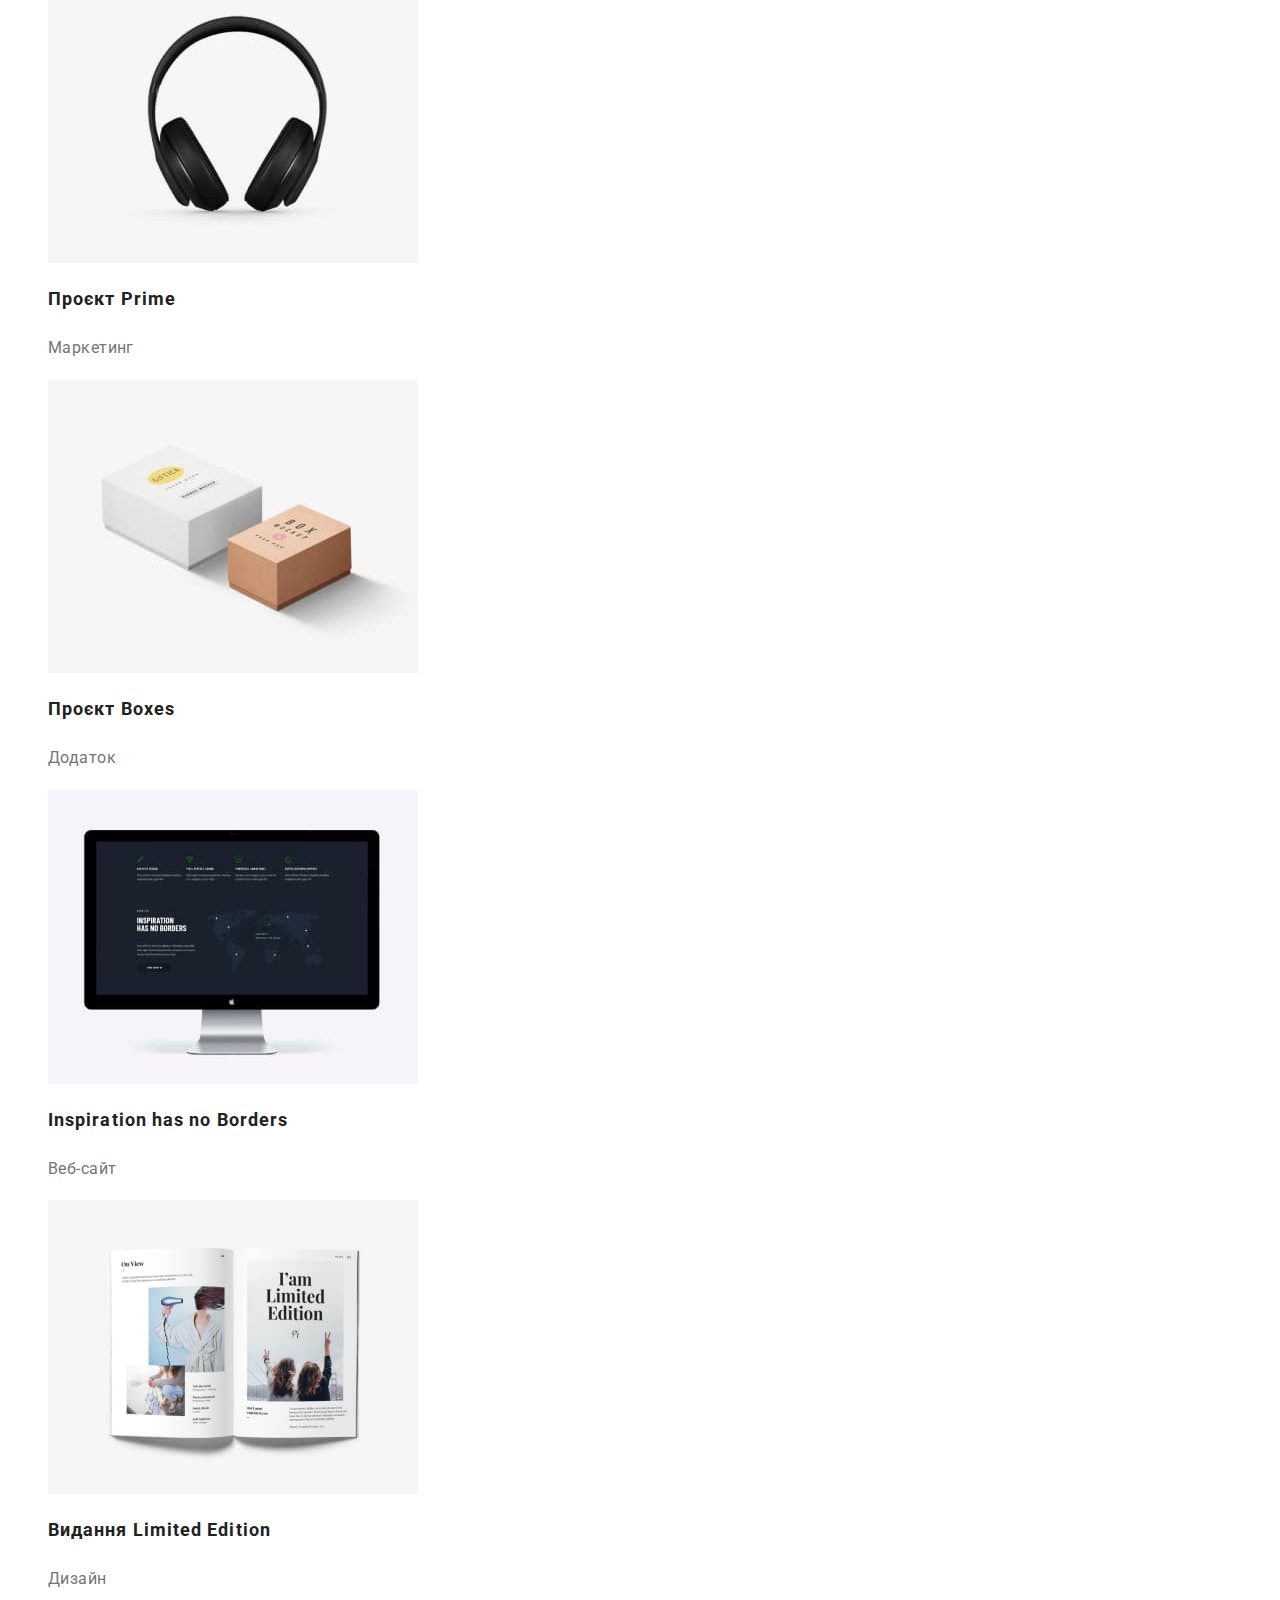
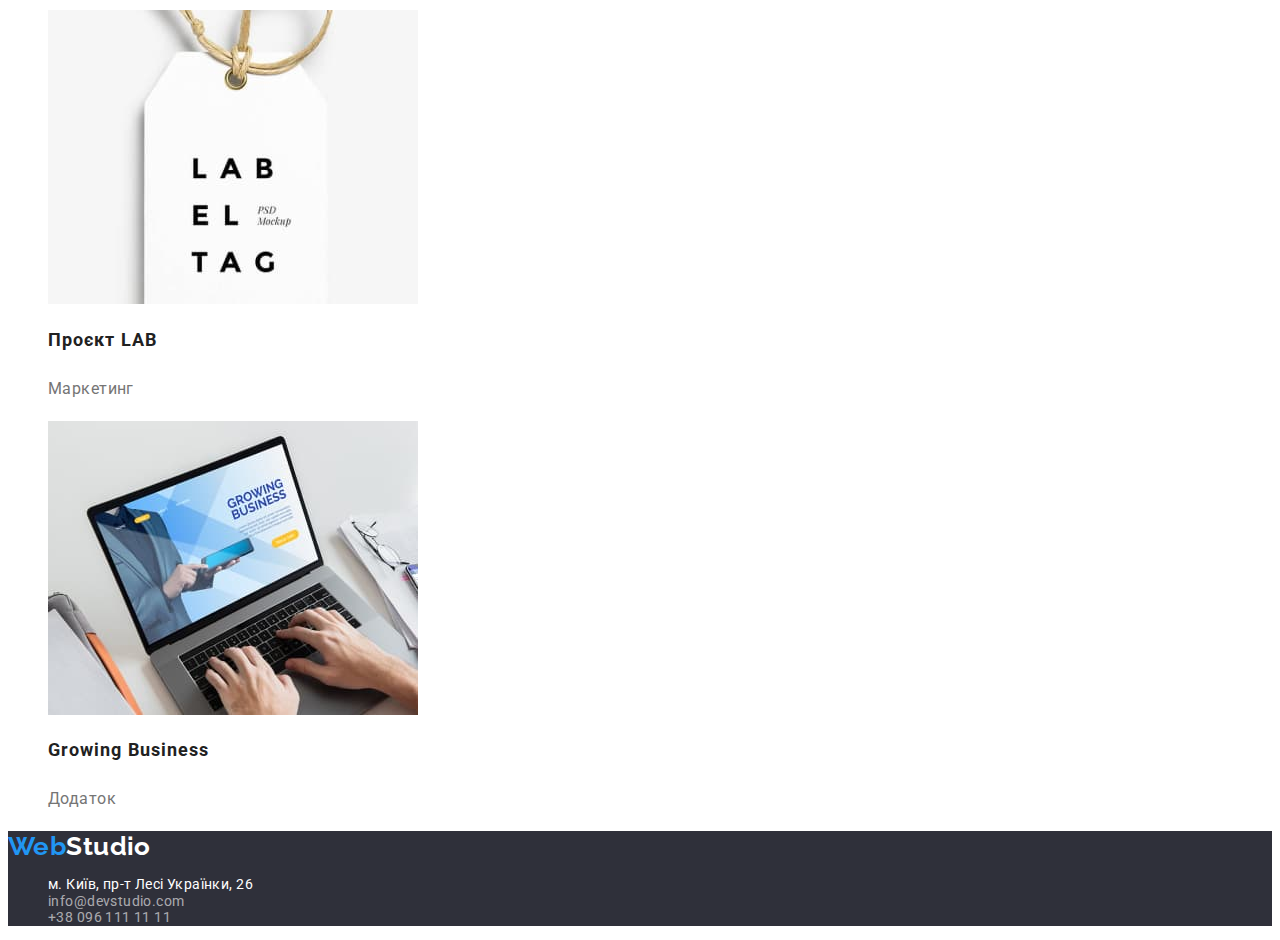
==== commit 9f6791b6: "виправила помилки" ====
--- a/portfolio.html
+++ b/portfolio.html
@@ -44,23 +44,23 @@
             <!-- картки портфоліо -->
             <ul class="work-list">
                 <li><a href="" class="link"><img src="./images/img-8(1).jpg" alt="Група людей" width="370">
-                <h2 class="title">Технокряк</h2><p class="text">Веб-сайт</p></a></li>
+                <h2 class="project-title">Технокряк</h2><p class="project-text">Веб-сайт</p></a></li>
                 <li><a href="" class="link"><img src="./images/img-8.jpg" alt="Баскетболісти" width="370">
-                <h2 class="title">Постер New Orlean vs Golden Star</h2><p class="text">Дизайн</p></a></li>
+                <h2 class="project-title">Постер New Orlean vs Golden Star</h2><p class="project-text">Дизайн</p></a></li>
                 <li><a href="" class="link"><img src="./images/img-9.jpg" alt="Лого ресторану" width="370">
-                <h2 class="title">Ресторан Seafood</h2><p class="text">Додаток</p></a></li>
+                <h2 class="project-title">Ресторан Seafood</h2><p class="project-text">Додаток</p></a></li>
                 <li><a href="" class="link"><img src="./images/img-10.jpg" alt="Навушники" width="370">
-                <h2 class="title">Проєкт Prime</h2><p class="text">Маркетинг</p></a></li>
+                <h2 class="project-title">Проєкт Prime</h2><p class="project-text">Маркетинг</p></a></li>
                 <li><a href="" class="link"><img src="./images/img-11.jpg" alt="Коробки" width="370">
-                <h2 class="title">Проєкт Boxes</h2><p class="text">Додаток</p></a></li>
+                <h2 class="project-title">Проєкт Boxes</h2><p class="project-text">Додаток</p></a></li>
                 <li><a href="" class="link"><img src="./images/img-12.jpg" alt="Монітор" width="370">
-                <h2 lang="en" class="title">Inspiration has no Borders</h2><p class="text">Веб-сайт</p></a></li>
+                <h2 lang="en" class="project-title">Inspiration has no Borders</h2><p class="project-text">Веб-сайт</p></a></li>
                 <li><a href="" class="link"><img src="./images/img-13.jpg" alt="Журнал" width="370">
-                <h2 class="title">Видання Limited Edition</h2><p class="text">Дизайн</p></a></li>
+                <h2 class="project-title">Видання Limited Edition</h2><p class="project-text">Дизайн</p></a></li>
                 <li><a href="" class="link"><img src="./images/img-14.jpg" alt="Бірка" width="370">
-                <h2 class="title">Проєкт LAB</h2><p class="text">Маркетинг</p></a></li>
+                <h2 class="project-title">Проєкт LAB</h2><p class="project-text">Маркетинг</p></a></li>
                 <li><a href="" class="link"><img src="./images/img-15.jpg" alt="Ноутбук" width="370">
-                <h2 lang="en" class="title">Growing Business</h2><p class="text">Додаток</p></a></li>
+                <h2 lang="en" class="project-title">Growing Business</h2><p class="project-text">Додаток</p></a></li>
             </ul>
         </section>
     </main>
--- a/css/styles.css
+++ b/css/styles.css
@@ -1,13 +1,3 @@
-/* білий фон #F5F5F5 */
-/* Вторинний колір фона #F5F4FA */
-/* Колір футера #2F303A */
-
-/* Лого чорний #000000 */
-
-
-/* Футер білий rgba(255, 255, 255, 0.6) */
-
-
 :root {
     --primary-text-color:#757575;
     --secondary-gray-color:#F5F4FA;
@@ -26,6 +16,7 @@
 
     font-family: roboto, sans-serif;
     letter-spacing: 0.03em;
+    font-size: 14px;
 }
 
 /* logo */
@@ -37,10 +28,6 @@
     font-size: 26px;
     line-height: 1.2;
     text-decoration: none;
-}
-
-.logo:hover {
-    color: var(--accent-color);
 }
 
 .logo-word {
@@ -74,7 +61,6 @@
     letter-spacing: 0.02em;
 
     font-weight: 500;
-    font-size: 14px;
     line-height: 1.14;
     text-decoration: none;
 }
@@ -89,18 +75,11 @@
 }
 
 /* контакти */
-.auth-nav .tel {
-    color: var(--primary-text-color);
-}
-
-.auth-nav .molino {
-    color: var(--accent-color);
-}
-
 .auth-nav .tel,
 .auth-nav .molino {
+    color: var(--primary-text-color);
+
     font-weight: 500;
-    font-size: 14px;
     line-height: 1.14;
     letter-spacing: 0.02em;
     text-decoration: none;
@@ -111,6 +90,7 @@
     color: var(--accent-color);
 }
 
+.auth-nav .molino:hover,
 .auth-nav .molino:focus {
     color: var(--accent-color);
 }
@@ -130,10 +110,6 @@
     text-decoration: none;
 }
 
-.logo:hover {
-    color: var(--accent-color);
-}
-
 .logo-word {
     color: var(--accent-color);
 
@@ -141,20 +117,19 @@
 }
 
 .adress {
-     font-style: normal;
-     font-weight: 400;
-     font-size: 16px;
-     line-height: 1.19;
+     font-style: normal;   
 }
 
 .adress-title {
     color: var(--primary-white-color);
     text-decoration: none;
+    line-height: 1.19;
 }
 
 .adress-contact {
     color: var(--secondary-white-color);
     text-decoration: none;
+    line-height: 1.19;
 }
 
 .adress-contact:hover {
@@ -215,24 +190,19 @@
 .features .title {
     color: var(--title-text-color);
 
-    font-weight: 700;
     font-size: 14px;
     line-height: 1.14;
     text-transform: uppercase;
 }
 
 .features .text {
-    font-weight: 400;
-    font-size: 14px;
     line-height: 1.7;
 }
 
 /* section */
-.section .section-title,
-.team .team-title {
-    color: var(--title-text-color);
-
-    font-weight: 700;
+.section-title {
+    color: var(--title-text-color);
+
     font-size: 36px;
     line-height: 1.17;
 }
@@ -251,7 +221,6 @@
 }
 
 .worker .worker-text {
-    font-weight: 400;
     font-size: 16px;
     line-height: 1.19;
     text-align: center;
@@ -280,19 +249,17 @@
 }
 
 /* work */
-.work-list .title {
-    color: var(--title-text-color);
-
-    font-weight: 700;
+.work-list .project-title {
+    color: var(--title-text-color);
+
     font-size: 18px;
     line-height: 2;
     letter-spacing: 0.06em;
 }
 
-.work-list .text {
+.work-list .project-text {
     color: var(--primary-text-color);
 
-    font-weight: 400;
     font-size: 16px;
     line-height: 1.9;
 }
